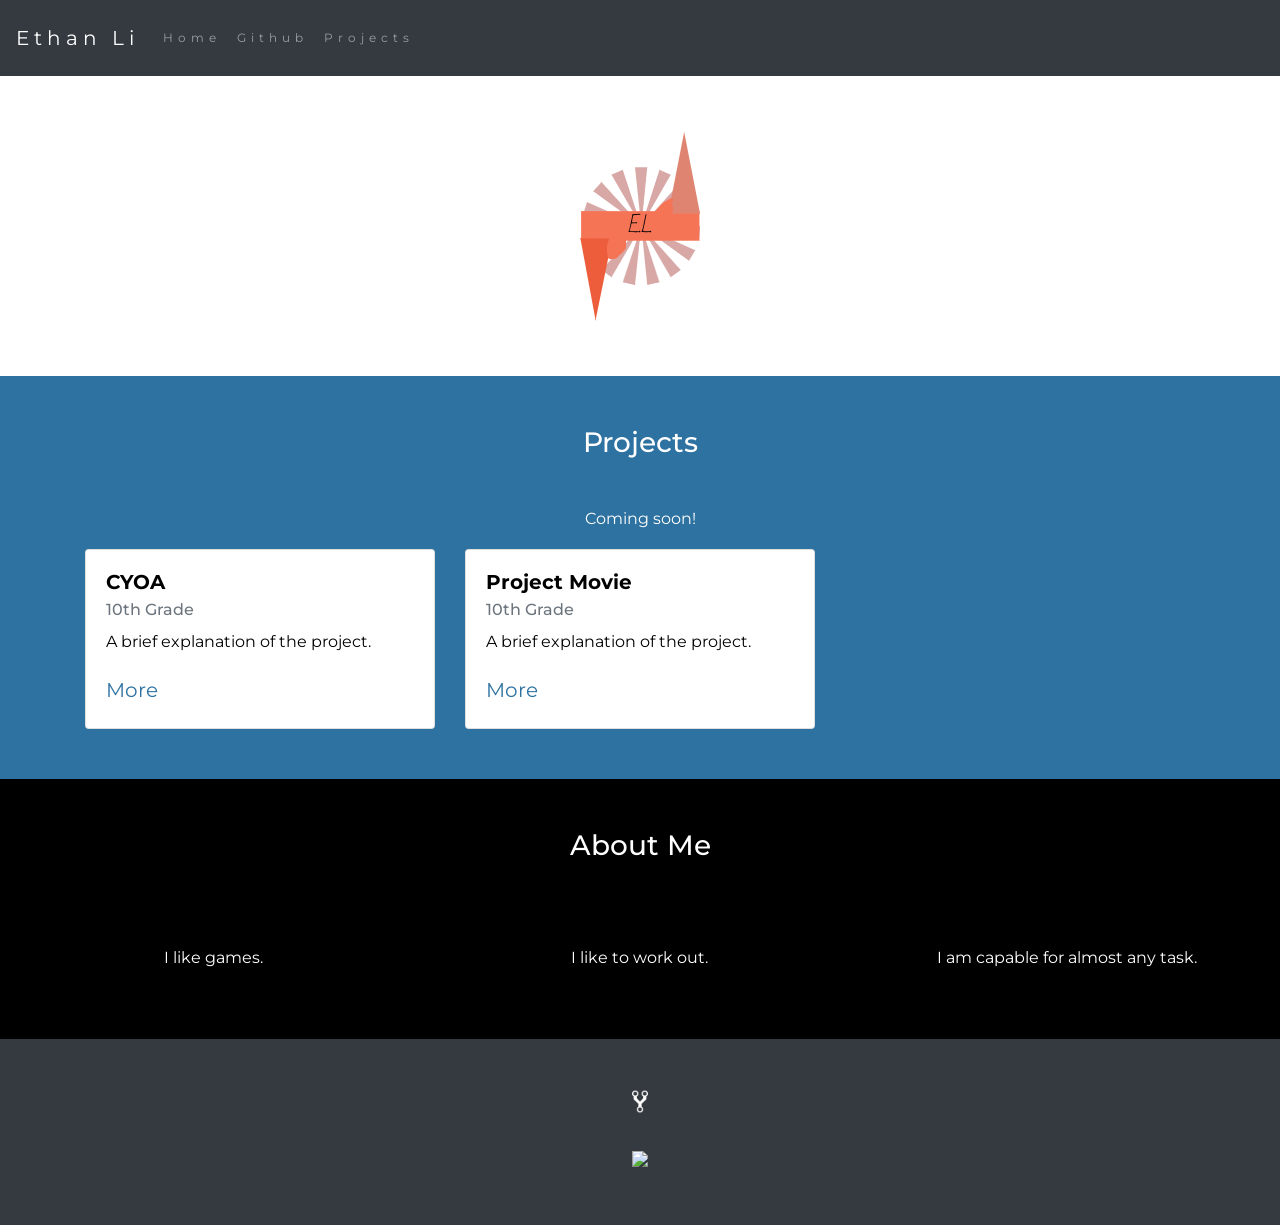
==== index.html @ b8b92fa7 "i" ====
<!DOCTYPE html>
<html lang="en">

<head>
    <title class="owner-name">#</title>
    <meta charset="utf-8">
    <meta name="viewport" content="width=device-width, initial-scale=1">
    <link rel="stylesheet" href="https://stackpath.bootstrapcdn.com/bootstrap/4.3.1/css/bootstrap.min.css">
    <link href="https://fonts.googleapis.com/css?family=Montserrat" rel="stylesheet">
    <link href="https://cdn.jsdelivr.net/npm/prismjs@1.29.0/themes/prism.css" rel="stylesheet" />
    <link rel="stylesheet" href="style.css" type="text/css">
    <script src="https://code.jquery.com/jquery-3.3.1.slim.min.js"></script>
    <script src="https://cdnjs.cloudflare.com/ajax/libs/popper.js/1.14.7/umd/popper.min.js"></script>
    <script src="https://stackpath.bootstrapcdn.com/bootstrap/4.3.1/js/bootstrap.min.js"></script>

</head>

<body>

    <!-- Navbar -->

    <nav class="navbar navbar-expand-lg navbar-dark bg-dark">
        <a class="navbar-brand owner-name" href="#"></a>
        <button class="navbar-toggler" type="button" data-toggle="collapse" data-target="#navbarSupportedContent" aria-controls="navbarSupportedContent" aria-expanded="false" aria-label="Toggle navigation">
            <span class="navbar-toggler-icon"></span>
        </button>

        <div class="collapse navbar-collapse" id="navbarSupportedContent">
            <ul class="navbar-nav mr-auto">
                <li class="nav-item">
                    <a class="nav-link" href="index.html">Home</a>
                </li>
                <li class="nav-item">
                    <a class="nav-link" href="#" id="github" target="_blank">Github</a>
                </li>
                <li class="nav-item">
                    <a class="nav-link" href="#projects">Projects</a>
                </li>
            </ul>
        </div>
    </nav>

    <!-- First Container -->
    <div class="container-fluid bg-1 text-center">
        <!--<h1 class="margin">Name</h1>-->
        <img src="img/mylogo.png" class="img-fluid" alt="Logo" id="logo">
    </div>

    <!-- Second Container -->
    <div class="container-fluid bg-2 text-center" id="projects">
        <h3 class="margin">Projects</h3>
        <p>Coming soon!</p>
        <div class="container">
            <div class="row">

                <!--
                <div class="col-sm-4">
                    <div class="card">
                        <div class="card-body">
                            <h5 class="card-title">Project Name</h5>
                            <h6 class="card-subtitle mb-2 text-muted">10th Grade</h6>
                            <p class="card-text">A brief explanation of the project.</p>
                            <a href="#" class="card-link">More</a>
                        </div>
                    </div>
                </div>
                -->
 <div class="col-sm-4">
                    <div class="card">
                        <div class="card-body">
                            <h5 class="card-title">CYOA</h5>
                            <h6 class="card-subtitle mb-2 text-muted">10th Grade</h6>
                            <p class="card-text">A brief explanation of the project.</p>
                            <a href="projects/CYOA.html" class="card-link">More</a>
                        </div>
                    </div>
                </div>
                <div class="col-sm-4">
                    <div class="card">
                        <div class="card-body">
                            <h5 class="card-title">Project Movie</h5>
                            <h6 class="card-subtitle mb-2 text-muted">10th Grade</h6>
                            <p class="card-text">A brief explanation of the project.</p>
                            <a href="projects/movie.html" class="card-link">More</a>
                        </div>
                    </div>
                </div>
            </div>
        </div>
        </a>
    </div>

    <!-- Third Container (Grid) -->
    <div class="container-fluid bg-3 text-center">
        <h3 class="margin">About Me</h3><br>
        <div class="row">
            <div class="col-sm-4">
                <p> I like games.</p>
            </div>
            <div class="col-sm-4">
                <p>I like to work out.</p>
            </div>
            <div class="col-sm-4">
                <p>I am capable for almost any task.</p>
            </div>
        </div>
    </div>

    <!-- Footer -->
    <footer class="container-fluid bg-4 text-center">
        <a href="#" target="_blank" id="fork"><img src="img/fork.png"></a><br>
        <a href="https://hstatsep.github.io" target="_blank"><img src="https://hstatsep.github.io/img/hstatsep-logo-small.png" id="sep"></a>
    </footer>

    <script src="https://cdn.jsdelivr.net/npm/prismjs@1.29.0/components/prism-core.min.js"></script>
    <script src="https://cdn.jsdelivr.net/npm/prismjs@1.29.0/plugins/autoloader/prism-autoloader.min.js"></script>
    <script src="https://cdn.jsdelivr.net/npm/prismjs@1.29.0/plugins/normalize-whitespace/prism-normalize-whitespace.min.js"></script>
    <script src="script.js"></script>
</body>

</html>
---- style.css ----
html, body {
    height: 100%;
}

body {
    font: 20px Montserrat, sans-serif;
    line-height: 1.8;
    color: #f5f6f7;
}

p {
    font-size: 16px;
}

a {
    color: #2e72a1;
}

#logo, .project-img {
    max-height: 300px;
}

#fork img{
    height: 25px;
    margin-bottom: 25px;
    filter: invert(1);
}

#sep {
    height: 75px;
}

.margin {
    margin-bottom: 45px;
}

.bg-1 {
    background-color: #ffffff; /* White */
    color: #555555;
}

.bg-2 {
    background-color: #2e72a1; /* Blue */
    color: #ffffff;
}

.card {
    color: black;
    text-align: left;
}

.card-title {
    font-weight: 700;
}

.bg-3 {
    background-color: #000000; /* Black */
    color: #ffffff;
}

.bg-4 {
    background-color: #343a40; /* Dark Gray */
    color: #fff;
}

.container-fluid {
    padding-top: 50px;
    padding-bottom: 50px;
}

.navbar {
    padding-top: 15px;
    padding-bottom: 15px;
    border: 0;
    border-radius: 0;
    margin-bottom: 0;
    font-size: 12px;
    letter-spacing: 5px;
}

.navbar-nav li a:hover {
    color: #2e72a1 !important;
}
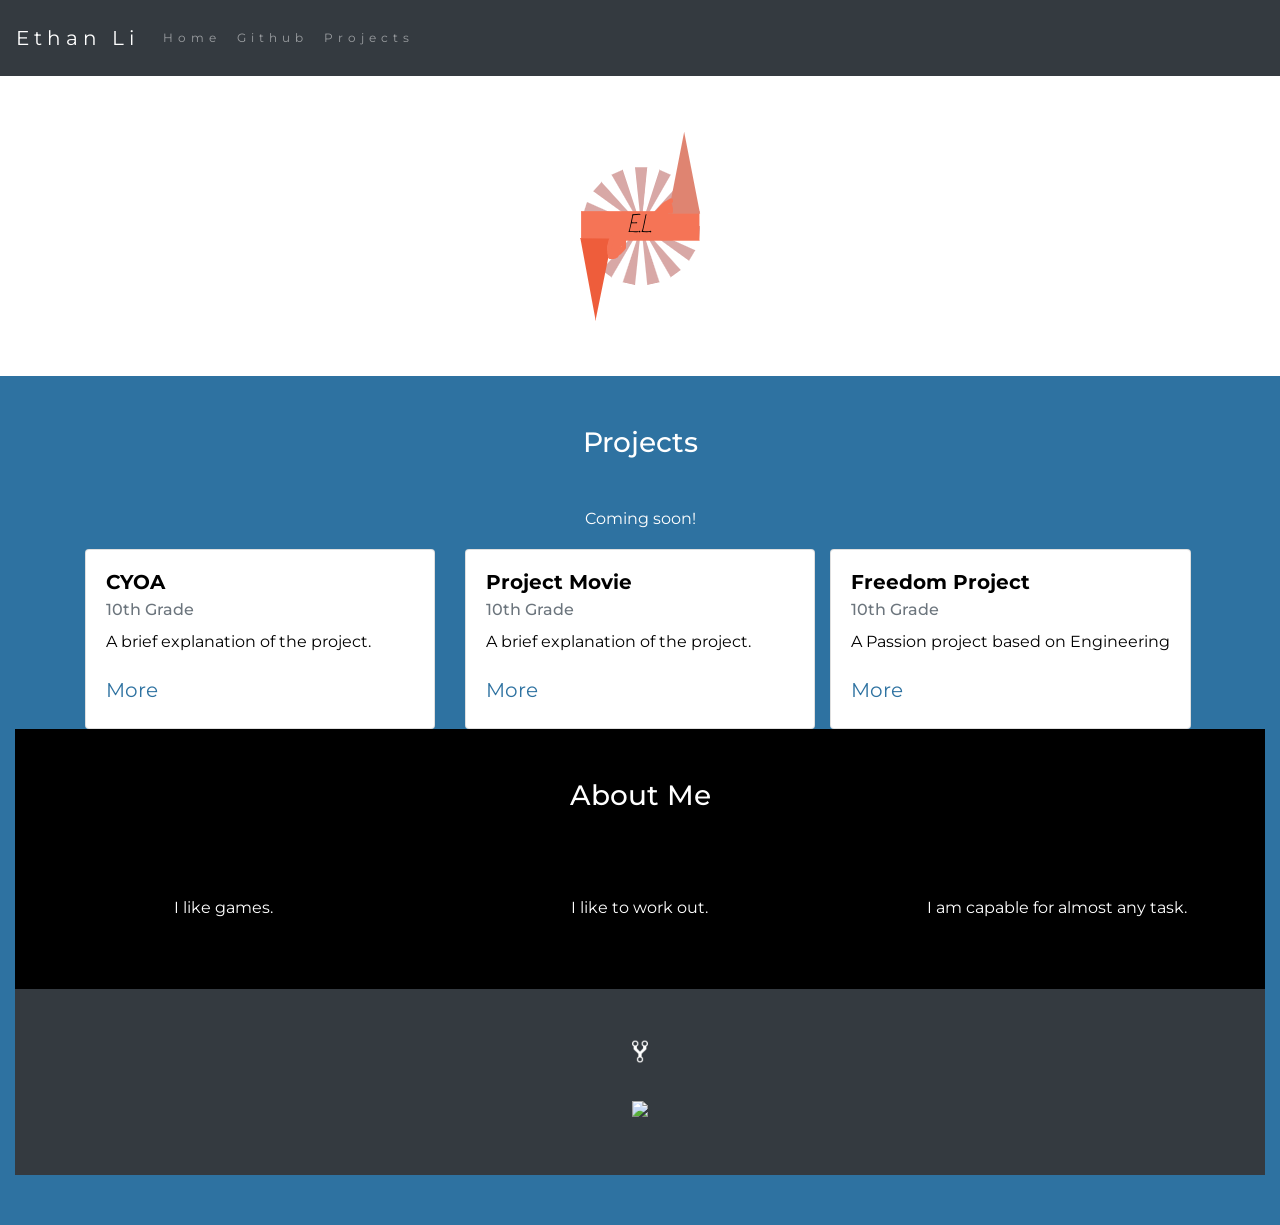
==== commit a0012638: "hi" ====
--- a/index.html
+++ b/index.html
@@ -85,6 +85,13 @@
                         </div>
                     </div>
                 </div>
+                                    <div class="card">
+                        <div class="card-body">
+                            <h5 class="card-title">Freedom Project</h5>
+                            <h6 class="card-subtitle mb-2 text-muted">10th Grade</h6>
+                            <p class="card-text">A Passion project based on Engineering</p>
+                            <a href="projects/Sep10_Freedom.html" class="card-link">More</a>
+                        </div>
             </div>
         </div>
         </a>
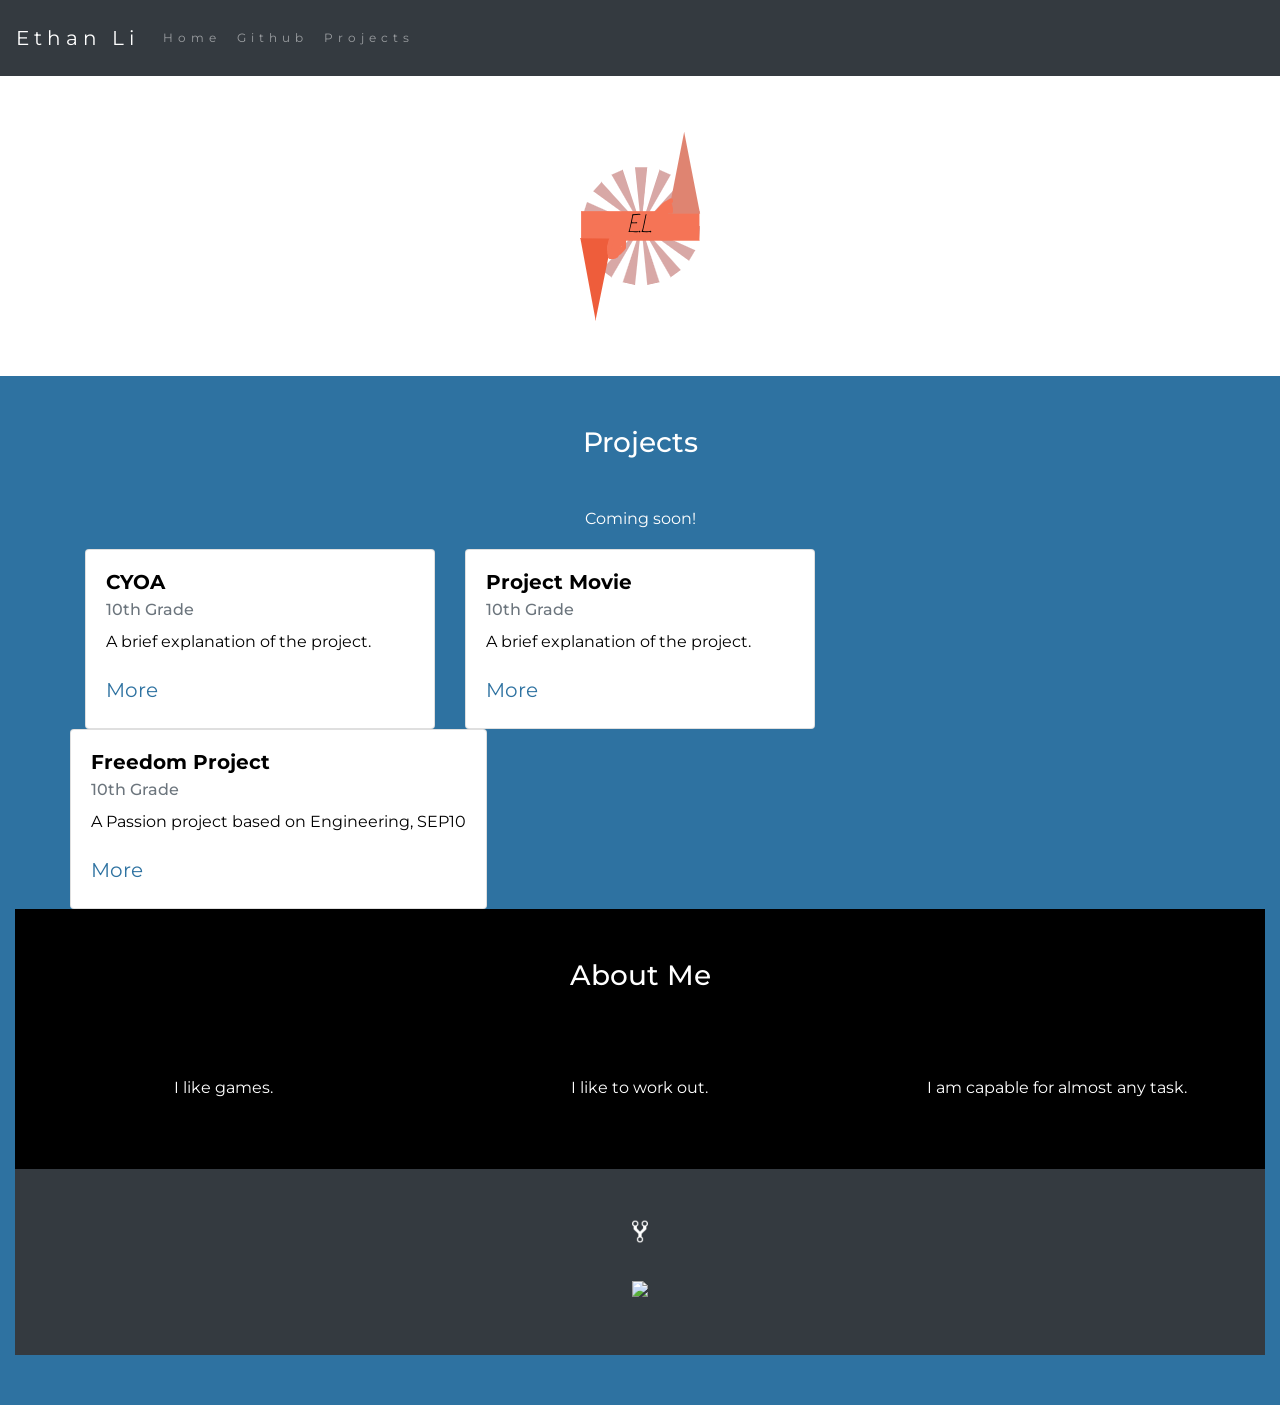
==== commit 7e546497: "Final" ====
--- a/index.html
+++ b/index.html
@@ -89,8 +89,8 @@
                         <div class="card-body">
                             <h5 class="card-title">Freedom Project</h5>
                             <h6 class="card-subtitle mb-2 text-muted">10th Grade</h6>
-                            <p class="card-text">A Passion project based on Engineering</p>
-                            <a href="projects/Sep10_Freedom.html" class="card-link">More</a>
+                            <p class="card-text">A Passion project based on Engineering, SEP10</p>
+                            <a href="projects/sep10_freedom.html" class="card-link">More</a>
                         </div>
             </div>
         </div>
--- a/style.css
+++ b/style.css
@@ -80,4 +80,8 @@
 
 .navbar-nav li a:hover {
     color: #2e72a1 !important;
-}+}
+.img {
+  width: 500px;
+  height: auto;
+}
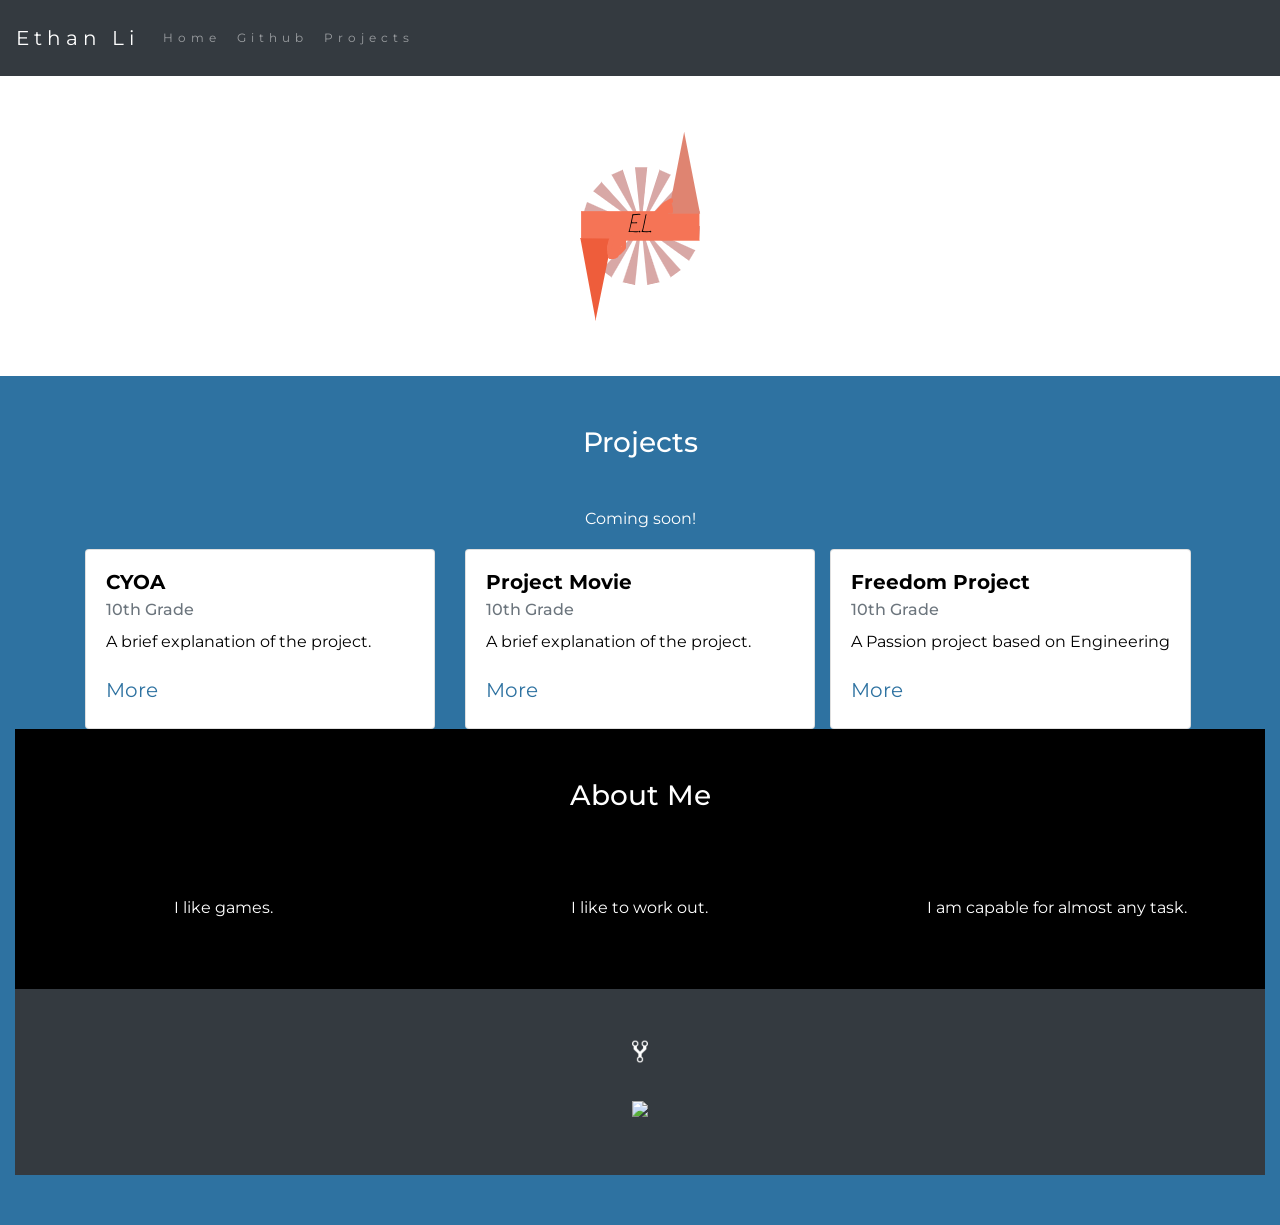
==== commit 87a7ce3f: "f" ====
--- a/index.html
+++ b/index.html
@@ -89,8 +89,8 @@
                         <div class="card-body">
                             <h5 class="card-title">Freedom Project</h5>
                             <h6 class="card-subtitle mb-2 text-muted">10th Grade</h6>
-                            <p class="card-text">A Passion project based on Engineering, SEP10</p>
-                            <a href="projects/sep10_freedom.html" class="card-link">More</a>
+                            <p class="card-text">A Passion project based on Engineering</p>
+                            <a href="projects/sep10_fp.html" class="card-link">More</a>
                         </div>
             </div>
         </div>
